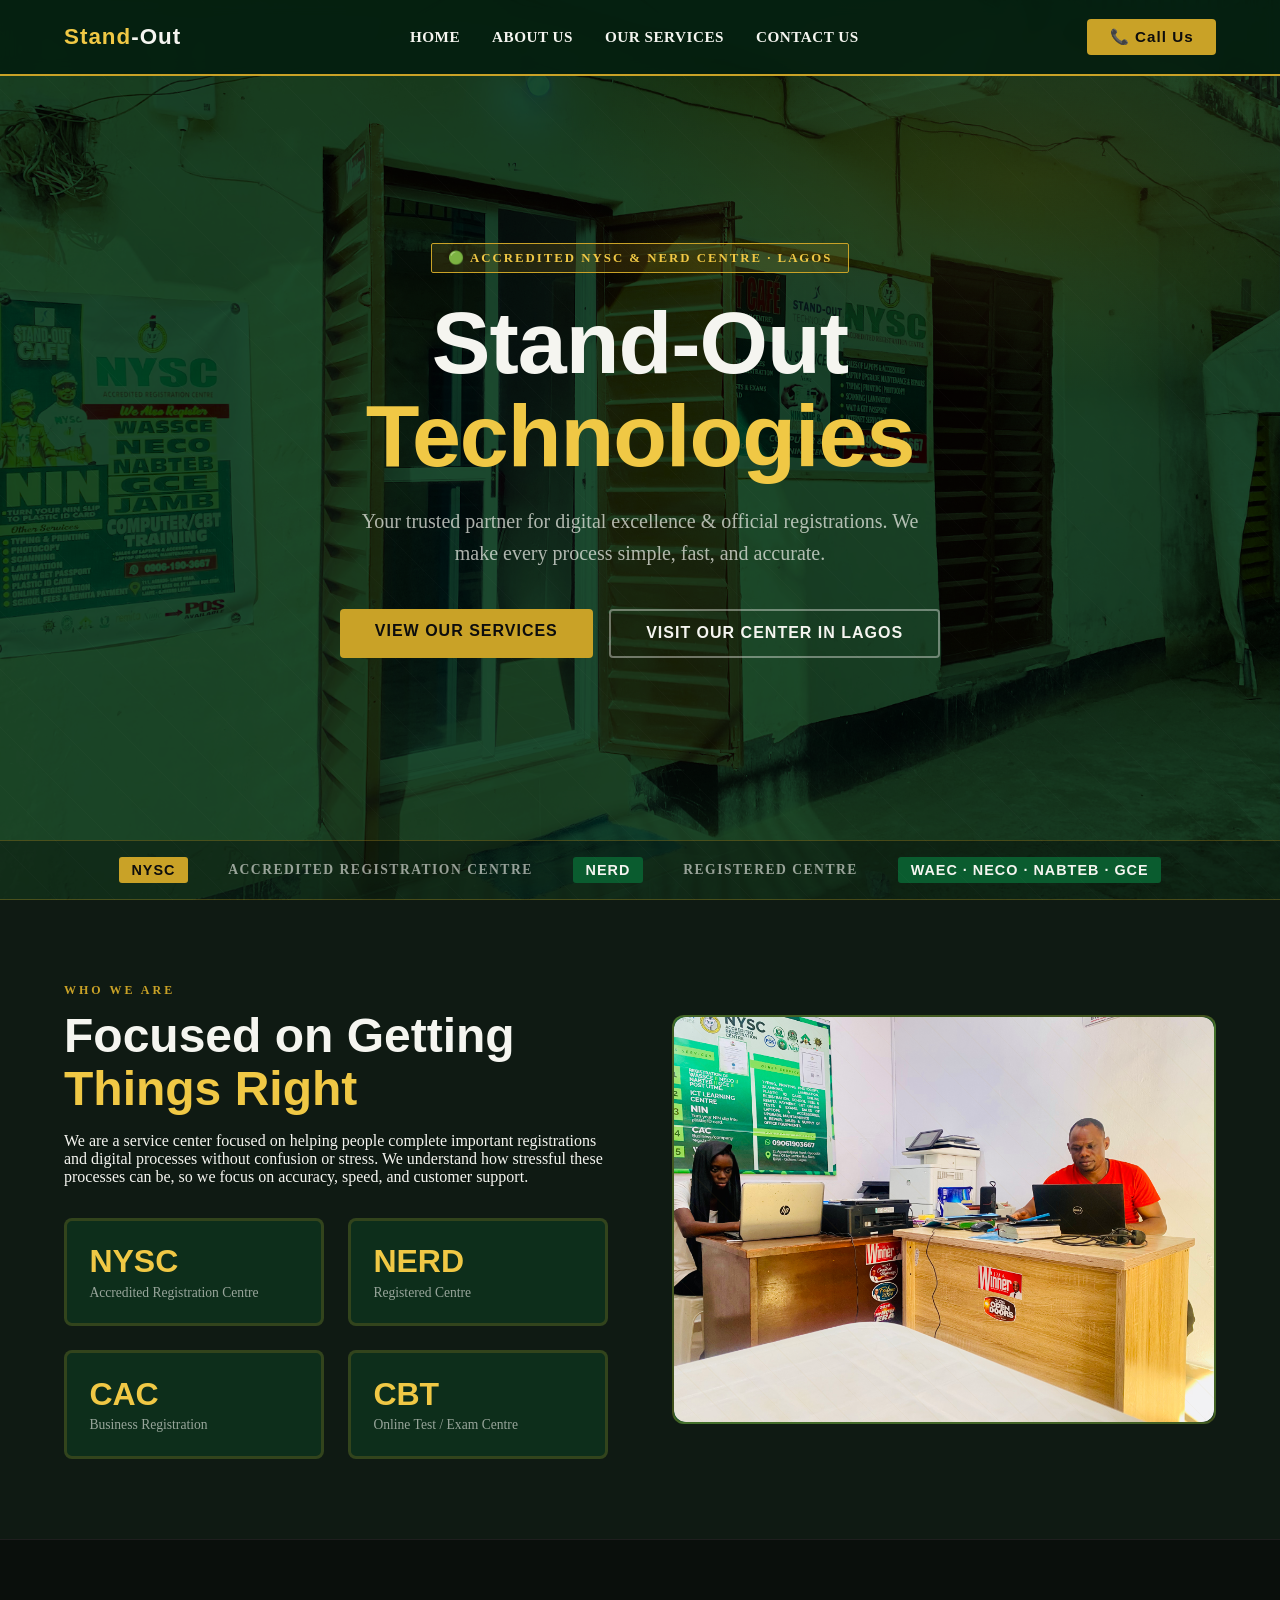
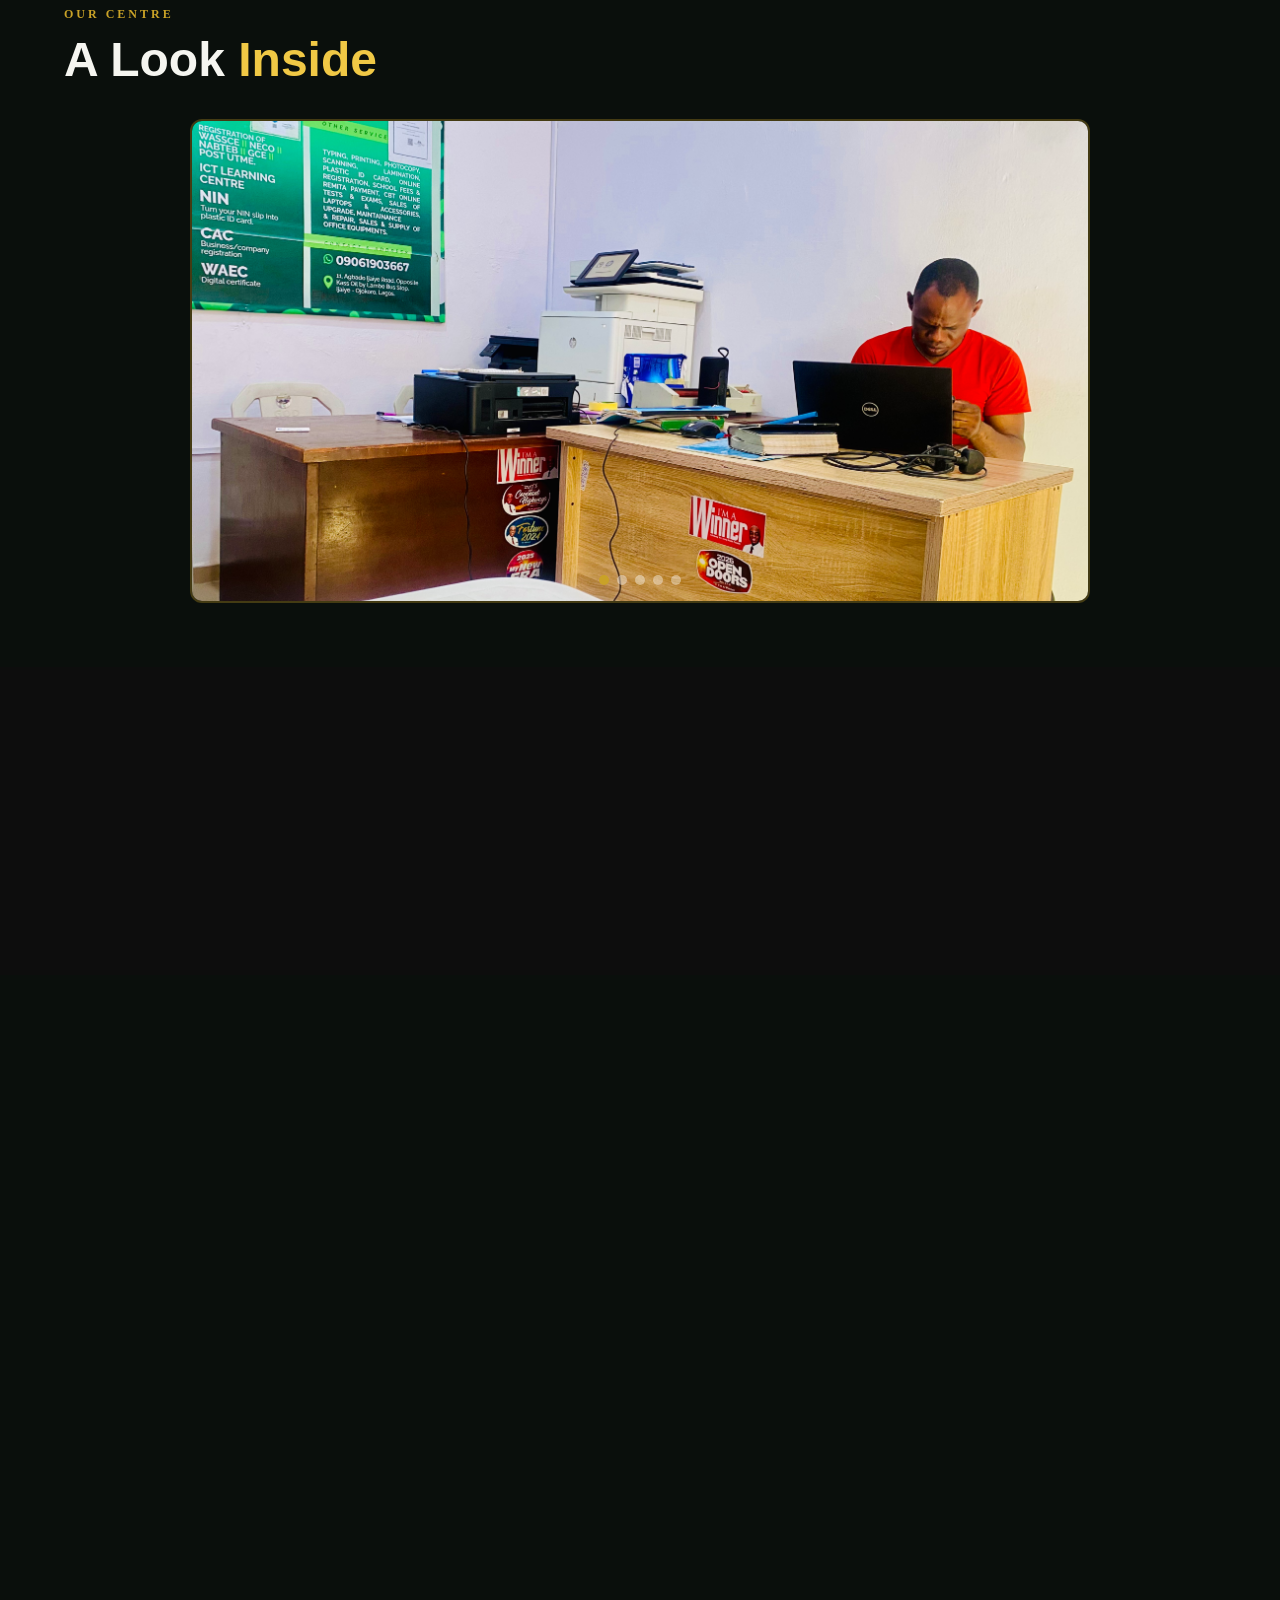
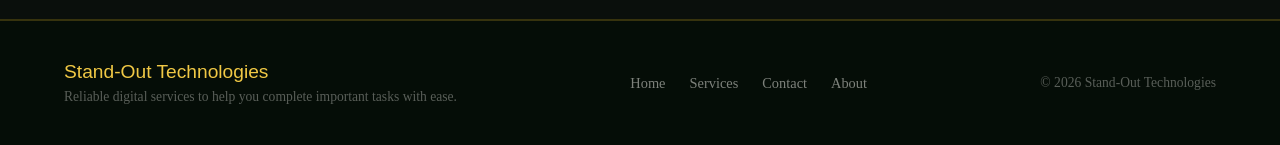
==== index.html @ 381d67ac "Add files via upload" ====
<!DOCTYPE html>
<html>
    <head>
        <meta charset="UTF-8">
        <meta name="description" content="Official Webpage for Stand-out-technologies">
        <title>Stand-out-technologies</title>
        <link rel="stylesheet" href="style.css">
    </head>
    <body>
        <header id="home">
            <nav> 
                <a class="nav-logo" href="#home">Stand<span>-Out</span></a>
                
                <botton id="menu-toggle">☰</botton>

                <ul id="nav-link">
                    <li><a href="#home">Home</a></li>
                    <li><a href="#about-us">About Us</a></li>
                    <li><a href="service.html">Our Services</a></li>
                    <li><a href="#contact">Contact Us</a></li>
                </ul>

                <a class="btn-call" href="tel:+2349061903667">📞 Call Us</a>
            </nav>

            <div class="hero-body">
                <div class="badge">🟢 Accredited NYSC &amp; NERD Centre · Lagos</div>
                <h1>Stand-Out<br><span class="accent">Technologies</span></h1>
                <p class="hero-sub">Your trusted partner for digital excellence &amp; official registrations. We make every process simple, fast, and accurate.</p>
                <div class="hero-ctas">
                    <a class="btn-primary" href="service.html">View Our Services</a>
                    <a class="btn-outline" href="#contact">Visit Our Center in Lagos</a>
                </div>
            </div>

            <div class="accred-strip">
                <span class="tag gold">NYSC</span>
                <span>Accredited Registration Centre</span>
                <span class="tag">NERD</span>
                <span>Registered Centre</span>
                <span class="tag">WAEC · NECO · NABTEB · GCE</span>
            </div>
        </header>

        <main>
            <section id="about-us" class="reveal">
                <div class="about-text">
                    <span class="section-label">Who We Are</span>
                    <h2 class="section-title">Focused on Getting <span class="accent">Things Right</span></h2>
                    <p>We are a service center focused on helping people complete important registrations and digital processes without confusion or stress. We understand how stressful these processes can be, so we focus on accuracy, speed, and customer support.</p>
                    <div class="about-stats">
                        <div class="stat-card">
                            <div class="num">NYSC</div>
                            <p>Accredited Registration Centre</p>
                        </div>
                        <div class="stat-card">
                            <div class="num">NERD</div>
                            <p>Registered Centre</p>
                        </div>
                        <div class="stat-card">
                            <div class="num">CAC</div>
                            <p>Business Registration</p>
                        </div>
                        <div class="stat-card">
                            <div class="num">CBT</div>
                            <p>Online Test / Exam Centre</p>
                        </div>
                    </div>
                </div>

                <div class="about-visual" style="padding:0; overflow:hidden;">
                    <img src="image/office.jpg" alt="Stand-Out Technologies Office" style="width:100%; height:100%; min-height:350px; object-fit:cover; border-radius:12px; display:block;">
                </div>
            </section>
            <hr class="divider">

            <section style="padding: 4rem 5%; background: #0a0f0c;">
                <span class="section-label">Our Centre</span>
                <h2 class="section-title" style="margin-bottom:2rem;">
                    A Look <span class="accent">Inside</span>
                </h2>

                <div id="myslideshow" class="slideshow-container">
                    <img class="slide active" src="image/IMG_8178.jpg" alt="Office view">
                    <img class="slide" src="image/IMG_8185.jpg" alt="Workspace">
                    <img class="slide" src="image/interior.jpg" alt="Centre interior">
                    <img class="slide" src="image/nysc.jpg" alt="NYSC registration">
                    <img class="slide" src="image/workspace.jpg" alt="Work area">

                    <!-- Dot indicators -->
                    <div id="mydots" class="slide-dots">
                        <span class="dot active"></span>
                        <span class="dot"></span>
                        <span class="dot"></span>
                        <span class="dot"></span>
                        <span class="dot"></span>
                    </div>
                </div>
            </section>


            <section id="service" class="reveal">
                <h3 class="section-title">What<span class="accent"> We Offer</h3>
                <p>From NIN services to online registrations and ICT support, we help individuals and businesses handle important digital processes with ease.</p>

                <a class="btn-primary" href="service.html">View All Services</a>
            </section>

            <section id="contact">
                <div class="reveal">
                    <span class="section-label">Why Stand Out</span>
                    <h2 class="section-title">Why <span class="accent">Choose Us</span></h2>
                    <ul class="why-list">
                        <li>We focus on getting things right the first time. Our team pays attention to details and ensures that your information is handled correctly.</li>
                        <li>We value your time, so we work efficiently without unnecessary delays.</li> 
                        <li>Whether you are registering for an exam, processing an ID, or starting a business, We cover everything under one roof.</li>
                        <li>Accredited by NYSC and registered as a NERD centre — you can trust us.</li>
                        <li>Friendly, experienced staff ready to guide you every step of the way.</li>
                    </ul>
                </div>
                <div class="reveal">
                    <div class="contact-box">
                        <h3>Contect Us</h3>
                        <p style="color:rgba(245,245,240,0.6);margin-bottom:1.5rem;font-size:0.95rem;">Have questions or need assistance? Reach out to us and we will guide you through the process.</p>
                        <div class="contact-item">
                            <span class="icon">📞</span>
                            <div>
                                <strong>Phone / WhatsApp</strong>
                                <a href="tel:+2349061903667">0906-190-3667</a>
                            </div>
                        </div>

                        <div class="contact-item">
                            <span class="icon">✉️</span>
                            <div>
                                <strong>Email</strong>
                                <a href="mailto:standoutng@gmail.com">standoutng@gmail.com</a>
                            </div>
                        </div>

                        <div class="contact-item">
                            <span class="icon">📍</span>
                            <div>
                                <strong>Address</strong>
                                <p>No. 111, Agbado-Ijaiye Road, Opposite Kass Oil Lambe, Bus Stop Ijaiye Ojokoro, Lagos, Nigeria</p>
                            </div>
                        </div>
                        <a class="btn-primary" href="tel:+2349061903667" style="display:inline-block;margin-top:1rem;">Call Us Now</a>
                    </div>
                </div>
            </section>
        </main>

        <footer>
            <div>
                <div style="font-family:'Oswald',sans-serif;font-size:1.2rem;color:var(--gold-light);margin-bottom:0.4rem;">Stand-Out Technologies</div>
                <div class="footer-copy">Reliable digital services to help you complete important tasks with ease.</div>
            </div>
            <ol class="footer-links">
                <li><a href="#home">Home</a></li>
                <li><a href="service.html">Services</a></li>
                <li><a href="#contact">Contact</a></li>
                <li><a href="#about-us">About</a></li>
            </ol>
            <p class="footer-copy">© 2026 Stand-Out Technologies</p>
        </footer>

        <script>
            // Scroll reveal
            const reveals = document.querySelectorAll('.reveal');
            const observer = new IntersectionObserver((entries) => {
                entries.forEach(e => { if (e.isIntersecting) { e.target.classList.add('visible'); } });
            }, { threshold: 0.12 });
            reveals.forEach(r => observer.observe(r));

            //Menu
            const togglebtn = document.getElementById("menu-toggle");
            if (togglebtn) {
            const navlink = document.getElementById("nav-link");
            togglebtn.addEventListener("click", () => { navlink.classList.toggle("active"); });
            }

            // Slideshow
            const box = document.getElementById('myslideshow');
            const slides = box.querySelectorAll('.slide');
            const dots = document.getElementById('mydots').querySelectorAll('.dot');
            let current = 0;

            function goToSlide(n) {
                slides[current].classList.remove('active');
                dots[current].classList.remove('active');
                current = (n + slides.length) % slides.length;
                slides[current].classList.add('active');
                dots[current].classList.add('active');
            }

            setInterval(() => goToSlide(current + 1), 3000);

            dots.forEach((dot, i) => {
                dot.addEventListener('click', () => goToSlide(i));
            });

        </script>
    </body>
</html>
---- style.css ----
*, *::before, *::after { box-sizing: border-box; margin: 0; padding: 0; } 
            :root {
                --green: #0a5c2f;
                --green-mid: #0d7a3e;
                --green-light: #13a355;
                --gold: #c9a227;
                --gold-light: #f0c845;
                --white: #f5f5f0;
                --dark: #0d0d0d;
                --gray: #444;
            }
            html { scroll-behavior: smooth; }
            body {
                font-family: source sans 3, sans-serif;
                background: var(--dark);
                color: var(--white);
                overflow-x: hidden;
            }
            header#home {
                background-image: url("image/outside.jpg");
                background-color:#051f10eb;
                background-repeat: no-repeat;
                background-size: cover;
                background-blend-mode: overlay;
                background-position: center;
                min-height: 100vh;
                display: flex;
                flex-direction: column;
                position: relative;
                overflow: hidden;
            }
            #service-home {
                background-image: url("image/outside.jpg");
                background-color:rgba(5, 31, 16, 0.92);
                background-repeat: no-repeat;
                background-size: cover;
                background-blend-mode: overlay;
                background-position: center;
                min-height: 70vh;
                display: flex;
                flex-direction: column;
                position: relative;
                overflow: hidden;
            }
            header#home::before {
                content: '';
                position: absolute;
                inset: 0;
                background:
                radial-gradient(ellipse 60% 40% at 80% 20%, rgba(201,162,39,0.12) 0%, transparent 60%),
                repeating-linear-gradient(45deg, transparent, transparent 40px, rgba(255,255,255,0.015) 40px, rgba(255,255,255,0.015) 41px);
                pointer-events: none;
            }
            #service-home::before {
                content: '';
                position: absolute;
                inset: 0;
                background:
                radial-gradient(ellipse 60% 40% at 80% 20%, rgba(201,162,39,0.12) 0%, transparent 60%),
                repeating-linear-gradient(45deg, transparent, transparent 40px, rgba(255,255,255,0.015) 40px, rgba(255,255,255,0.015) 41px);
                pointer-events: none;
            }
            /*--nav--*/
            nav {
                display: flex;
                align-items: center;
                justify-content: space-between;
                padding: 1.2rem 5%;
                position: sticky;
                top: 0;
                z-index: 100;
                background: rgba(5, 31, 16, 0.92);
                backdrop-filter: blur(8px);
                border-bottom: 2px solid var(--gold);
            }
            .nav-logo {
                font-family: 'Oswald', sans-serif;
                font-size: 1.4rem;
                font-weight: 700;
                color: var(--gold-light);
                letter-spacing: 1px;
                text-decoration: none;
            }
            .nav-logo span { color: var(--white); }
            
            nav ul {
                list-style: none;
                display: flex;
                gap: 2rem;
            }
            nav ul a {
                color: var(--white);
                text-decoration: none;
                font-weight: 600;
                font-size: 0.95rem;
                letter-spacing: 0.5px;
                text-transform: uppercase;
                transition: color 0.2s;
            }
            nav ul a:hover {color: var(--gold-light);}

            #menu-toggle {
                display: none;
                background: #051f10;
                border: none;
                cursor: pointer;
                font-size: 24px;
                color: var(--gold);
            }

            @media (max-width: 768px) {
                #menu-toggle {
                    display: block;
                }
                nav ul {
                    display: none;
                    position: absolute;
                    top: 70px;
                    left: 0;
                    right: 0;
                    background: rgba(5, 31, 16, 0.98);
                    flex-direction: column;
                    padding: 1.5rem;
                    gap: 1.2rem;
                    border-bottom: 2px solid var(--gold);
                    text-transform: uppercase;
                }
                nav ul.active {
                    display: flex;
                }
                .btn-call {
                    display: none;
                }
            }
            .btn-call {
                background: var(--gold);
                color: var(--dark);
                padding: 0.55rem 1.4rem;
                border-radius: 4px;
                font-family: 'Oswald', sans-serif;
                font-size: 0.95rem;
                font-weight: 600;
                letter-spacing: 1px;
                text-decoration: none;
                transition: background 0.2s, transform 0.15s;
                white-space: nowrap;
            }
            .btn-call:hover { background: var(--gold-light); transform: translateY(-1px); }

            /*--hero content--*/
            .hero-body {
                flex: 1;
                display: flex;
                flex-direction: column;
                align-items: center;
                justify-content: center;
                text-align: center;
                padding: 5rem 5% 6rem;
                position: relative;
            }
            .badge {
                display: inline-flex;
                align-items: center;
                gap: 0.5rem;
                background: rgba(201,162,39,0.15);
                border: 1px solid var(--gold);
                color: var(--gold-light);
                font-size: 0.8rem;
                font-weight: 600;
                letter-spacing: 2px;
                text-transform: uppercase;
                padding: 0.4rem 1rem;
                border-radius: 2px;
                margin-bottom: 1.5rem;
            }
            .hero-body h1 {
                font-family: 'Oswald', sans-serif;
                font-size: clamp(2.8rem, 7vw, 5.5rem);
                font-weight: 700;
                line-height: 1.05;
                letter-spacing: -1px;
                color: var(--white);
                margin-bottom: 0.4rem;
            }
            .hero-body h1 .accent {color: var(--gold-light);}
            .hero-sub {
                font-size: clamp(1rem, 2.5vw, 1.25rem);
                color: rgba(245,245,240,0.7);
                max-width: 560px;
                line-height: 1.6;
                margin: 1rem auto 2.5rem;
            }
            .hero-ctas {
                display: flex;
                gap: 1rem;
                flex-wrap: wrap;
                justify-content: center;
            }
            .btn-primary {
                background: var(--gold);
                color: var(--dark);
                padding: 0.85rem 2.2rem;
                border-radius: 4px;
                font-family: 'Oswald', sans-serif;
                font-size: 1rem;
                font-weight: 600;
                letter-spacing: 1px;
                text-decoration: none;
                text-transform: uppercase;
                transition: background 0.2s, transform 0.15s;
            }
            .btn-primary:hover { background: var(--gold-light); transform: translateY(-2px); }
            .btn-outline {
                border: 2px solid rgba(245,245,240,0.4);
                color: var(--white);
                padding: 0.85rem 2.2rem;
                border-radius: 4px;
                font-family: 'Oswald', sans-serif;
                font-size: 1rem;
                font-weight: 600;
                letter-spacing: 1px;
                text-decoration: none;
                text-transform: uppercase;
                transition: border-color 0.2s, color 0.2s, transform 0.15s;
            }
            .btn-outline:hover { border-color: var(--gold-light); color: var(--gold-light); transform: translateY(-2px); }

            /* ── ACCREDITATION STRIP ── */
            .accred-strip {
                background: rgba(0,0,0,0.35);
                border-top: 1px solid rgba(201,162,39,0.3);
                border-bottom: 1px solid rgba(201,162,39,0.3);
                padding: 1rem 5%;
                display: flex;
                align-items: center;
                justify-content: center;
                gap: 2.5rem;
                flex-wrap: wrap;
                font-size: 0.85rem;
                font-weight: 600;
                letter-spacing: 1.5px;
                text-transform: uppercase;
                color: rgba(245,245,240,0.6);
            }
            .accred-strip .tag {
                background: var(--green);
                color: var(--white);
                padding: 0.3rem 0.8rem;
                border-radius: 3px;
                font-family: 'Oswald', sans-serif;
                font-size: 0.9rem;
                letter-spacing: 1px;
            }
            .accred-strip .tag.gold { background: var(--gold); color: var(--dark); }
            
            /* --sections --*/
            section {
                padding: 5rem 5%;
            }
            .section-label {
                display: inline-block;
                font-size: 0.75rem;
                font-weight: 700;
                letter-spacing: 3px;
                text-transform: uppercase;
                color: var(--gold);
                margin-bottom: 0.75rem;
            }
            .section-title {
                font-family: 'Oswald', sans-serif;
                font-size: clamp(2rem, 4vw, 3rem);
                font-weight: 700;
                line-height: 1.1;
                color: var(--white);
                margin-bottom: 1rem;
            }
            .section-title .accent { color: var(--gold-light); }
            .section-desc {
                color: rgba(245,245,240,0.65);
                line-height: 1.7;
                max-width: 580px;
                font-size: 1.05rem;
            }
            /*-- about --*/
            #about-us {
                background: #0f1a13;
                display: grid;
                grid-template-columns: 1fr 1fr;
                gap: 4rem;
                align-items: center;             
            }
            .about-stats {
                display: grid;
                grid-template-columns: 1fr 1fr;
                gap: 1.5rem;
                margin-top: 2rem;
            }
            .stat-card {
                background: rgba(10,92,47,0.3);
                border: 3px solid rgba(201,162,39,0.2);
                border-radius: 8px;
                padding: 1.4rem;
            }
            .stat-card .num {
                font-family: 'Oswald', sans-serif;
                font-size: 2rem;
                font-weight: 700;
                color: var(--gold-light);
            }
            .stat-card p {
                font-size: 0.85rem;
                color: rgba(245,245,240,0.6);
                margin-top: 0.3rem;
            }
            .about-visual {
                background: linear-gradient(135deg, var(--green) 0%, #062d18 100%);
                border-radius: 12px;
                border: 2px solid rgba(201,162,39,0.3);
                padding: 3rem;
                text-align: center;
                position: relative;
                overflow: hidden;
            }
            .about-visual::before {
                content: '';
                position: absolute;
                inset: 0;
                background: repeating-linear-gradient(45deg, transparent, transparent 20px, rgba(201,162,39,0.04) 20px, rgba(201,162,39,0.04) 21px);
            }
            .about-visual .big-text {
                font-family: 'Oswald', sans-serif;
                font-size: 5rem;
                font-weight: 700;
                color: rgba(201,162,39,0.15);
                line-height: 1;
                position: absolute;
                top: 1rem;
                right: 1rem;
            }
            .about-visual h3 {
                font-family: 'Oswald', sans-serif;
                font-size: 1.6rem;
                color: var(--gold-light);
                margin-bottom: 1rem;
                position: relative;
            }
            .about-visual p {
                color: rgba(245,245,240,0.75);
                line-height: 1.7;
                position: relative;
            }
            .slideshow-container {
                position: relative;
                max-width: 900px;
                margin: 0 auto;
                border-radius: 12px;
                overflow: hidden;
                border: 2px solid rgba(201,162,39,0.3);
            }

            .slide {
                display: none;
                width: 100%;
                height: 480px;
                object-fit: cover;
            }

            .slide.active {
                display: block;
            }

            .slide-dots {
                position: absolute;
                bottom: 16px;
                left: 50%;
                transform: translateX(-50%);
                display: flex;
                gap: 8px;
            }

            .slide-dots .dot {
                width: 10px;
                height: 10px;
                background: rgba(255,255,255,0.4);
                border-radius: 50%;
                cursor: pointer;
                transition: background 0.3s;
            }

            .slide-dots .dot.active {
                background: var(--gold);
            }

            /* ── SERVICES ── */
            #services {
                background: var(--dark);
            }
            #service p {
                margin-top: 20px;
                margin-bottom: 20px;
                padding: 10px;
            }
            .services-intro {
                max-width: 700px;
                margin-bottom: 3.5rem;
            }
            .services-grid {
                display: grid;
                grid-template-columns: repeat(auto-fill, minmax(280px, 1fr));
                gap: 1.5rem;
            }
            .services-card {
                background: #111;
                border: 1px solid rgba(10,92,47,0.5);
                border-radius: 10px;
                padding: 2rem;
                transition: border-color 0.25s, transform 0.2s, box-shadow 0.25s;
                position: relative;
                overflow: hidden;
            }
            .service-card::before {
                content: '';
                position: absolute;
                top: 0; left: 0; right: 0;
                height: 3px;
                background: linear-gradient(90deg, var(--green-light), var(--gold));
                opacity: 0;
                transition: opacity 0.25s;
            }
            .service-card:hover {
                border-color: var(--gold);
                transform: translateY(-4px);
                box-shadow: 0 12px 40px rgba(0,0,0,0.5);
            }
            .service-card:hover::before { opacity: 1; }
            .service-icon {
                width: 48px;
                height: 48px;
                background: rgba(10,92,47,0.4);
                border-radius: 8px;
                display: flex;
                align-items: center;
                justify-content: center;
                font-size: 1.4rem;
                margin-bottom: 1.2rem;
                border: 1px solid rgba(10,92,47,0.6);
            }
            .service-card h3 {
                font-family: 'Oswald', sans-serif;
                font-size: 1.2rem;
                color: var(--white);
                margin-bottom: 0.6rem;
                font-weight: 600;
            }
            .service-card p {
                font-size: 0.92rem;
                color: rgba(245,245,240,0.6);
                line-height: 1.65;
            }
            .service-card ol {
                margin-top: 0.6rem;
                padding-left: 1.2rem;
                color: rgba(245,245,240,0.6);
                font-size: 0.9rem;
                line-height: 2;
            }
            /* OTHER SERVICES */
            .other-services-grid {
                display: grid;
                grid-template-columns: repeat(auto-fill, minmax(200px, 1fr));
                gap: 1rem;
                margin-top: 2rem;
            }
            .other-item {
                display: flex;
                align-items: center;
                gap: 0.7rem;
                background: #111;
                border: 1px solid rgba(10,92,47,0.4);
                border-radius: 8px;
                padding: 0.9rem 1.1rem;
                font-size: 0.92rem;
                color: rgba(245,245,240,0.75);
            }
            .other-item .dot {
                width: 8px;
                height: 8px;
                background: var(--green-light);
                border-radius: 50%;
                flex-shrink: 0;
            }
            /* ── WHY CHOOSE US / CONTACT ── */
            #contact {
                background: #0a0f0c;
                display: grid;
                grid-template-columns: 1fr 1fr;
                gap: 4rem;
                align-items: start;
            }
            #service-contact {
                background: #0a0f0c;
                grid-template-columns: 1fr 1fr;
                gap: 4rem;
                align-items: start;
                line-height: 1.6;
            }
            .service-why {
                margin-bottom: 20px;
                padding: 10px;
            }
            .why-list {
                list-style: none;
                margin-top: 1.5rem;
                display: flex;
                flex-direction: column;
                gap: 1rem;
            }
            .why-list li {
                display: flex;
                gap: 0.8rem;
                align-items: flex-start;
                color: rgba(245,245,240,0.75);
                line-height: 1.6;
            }
            .why-list li::before {
                content: '✓';
                color: var(--green-light);
                font-weight: 700;
                flex-shrink: 0;
                margin-top: 0.1rem;
            }
            .contact-box {
                background: linear-gradient(135deg, #0d1a10 0%, #0a2918 100%);
                border: 1px solid rgba(201,162,39,0.3);
                border-radius: 12px;
                padding: 2.5rem;
            }
            .contact-box h3 {
                font-family: 'Oswald', sans-serif;
                font-size: 1.5rem;
                color: var(--gold-light);
                margin-bottom: 1.5rem;
            }
            .contact-item {
                display: flex;
                align-items: flex-start;
                gap: 1rem;
                margin-bottom: 1.4rem;
                color: rgba(245,245,240,0.8);
                font-size: 0.98rem;
                line-height: 1.5;
            }
            .contact-item .icon {
                font-size: 1.2rem;
                flex-shrink: 0;
                margin-top: 0.1rem;
            }
            .contact-item a {
                color: var(--gold-light);
                text-decoration: none;
            }
            .contact-item a:hover { text-decoration: underline; }
            .contact-item strong {
                display: block;
                color: var(--white);
                font-size: 0.8rem;
                letter-spacing: 1px;
                text-transform: uppercase;
                margin-bottom: 0.2rem;
                color: rgba(245,245,240,0.5);
            }
            /* ── FOOTER ── */
            footer {
                background: #050d07;
                border-top: 2px solid rgba(201,162,39,0.25);
                padding: 2.5rem 5%;
                display: flex;
                align-items: center;
                justify-content: space-between;
                flex-wrap: wrap;
                gap: 1.5rem;
            }
            .footer-links {
                list-style: none;
                display: flex;
                gap: 1.5rem;
                flex-wrap: wrap;
            }
            .footer-links a {
                color: rgba(245,245,240,0.5);
                text-decoration: none;
                font-size: 0.9rem;
                transition: color 0.2s;
            }
            .footer-links a:hover { color: var(--gold-light); }
            .footer-copy {
                font-size: 0.85rem;
                color: rgba(245,245,240,0.35);
            }
            /* ── DIVIDER ── */
            .divider {
                border: none;
                border-top: 1px solid rgba(255,255,255,0.07);
                margin: 0;
            }
            /* ── RESPONSIVE ── */
            @media (max-width: 768px) {
                nav ul { display: none; }
                .menu-toggle { display: block; }
                #about-us, #contact { grid-template-columns: 1fr; gap: 2.5rem; }
                .about-stats { grid-template-columns: 1fr 1fr; }
            }
            /* ── SCROLL ANIMATION ── */
            .reveal {
                opacity: 0;
                transform: translateY(24px);
                transition: opacity 0.55s ease, transform 0.55s ease;
            }
            .reveal.visible { opacity: 1; transform: none; }
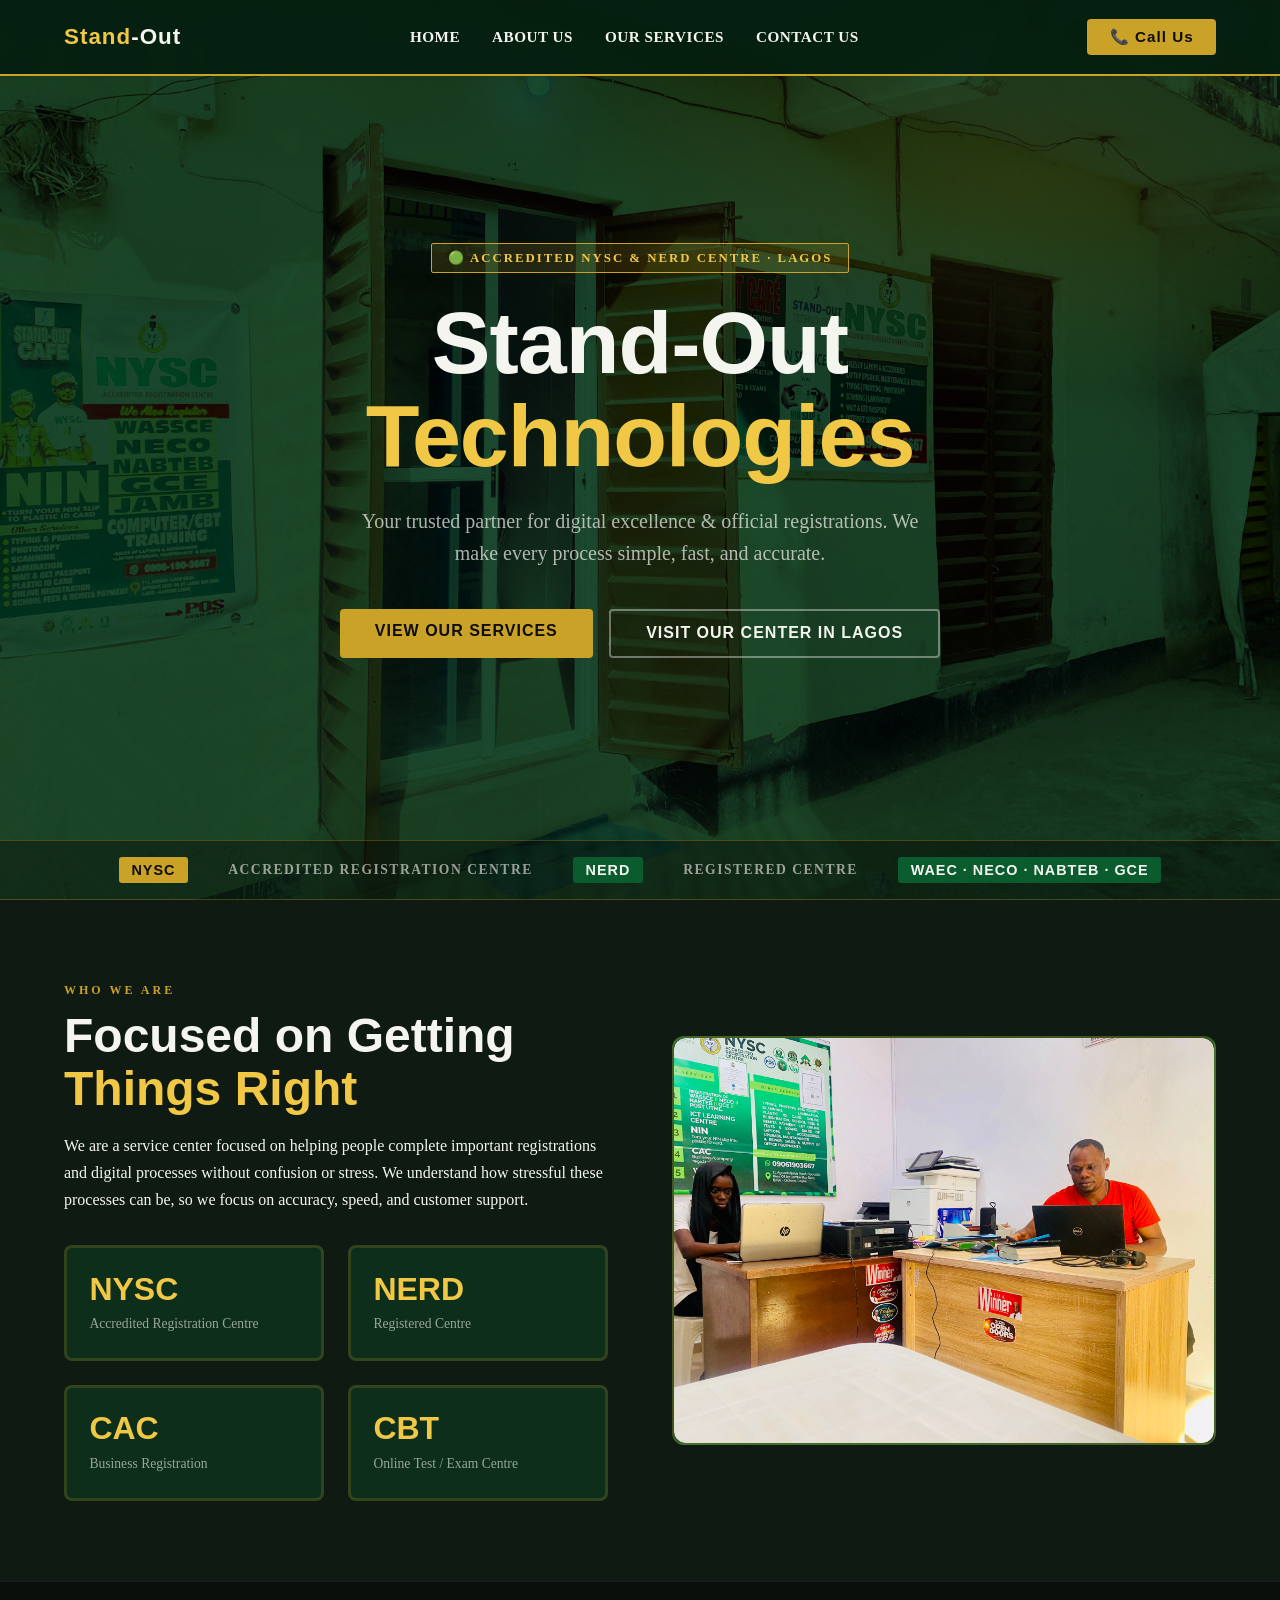
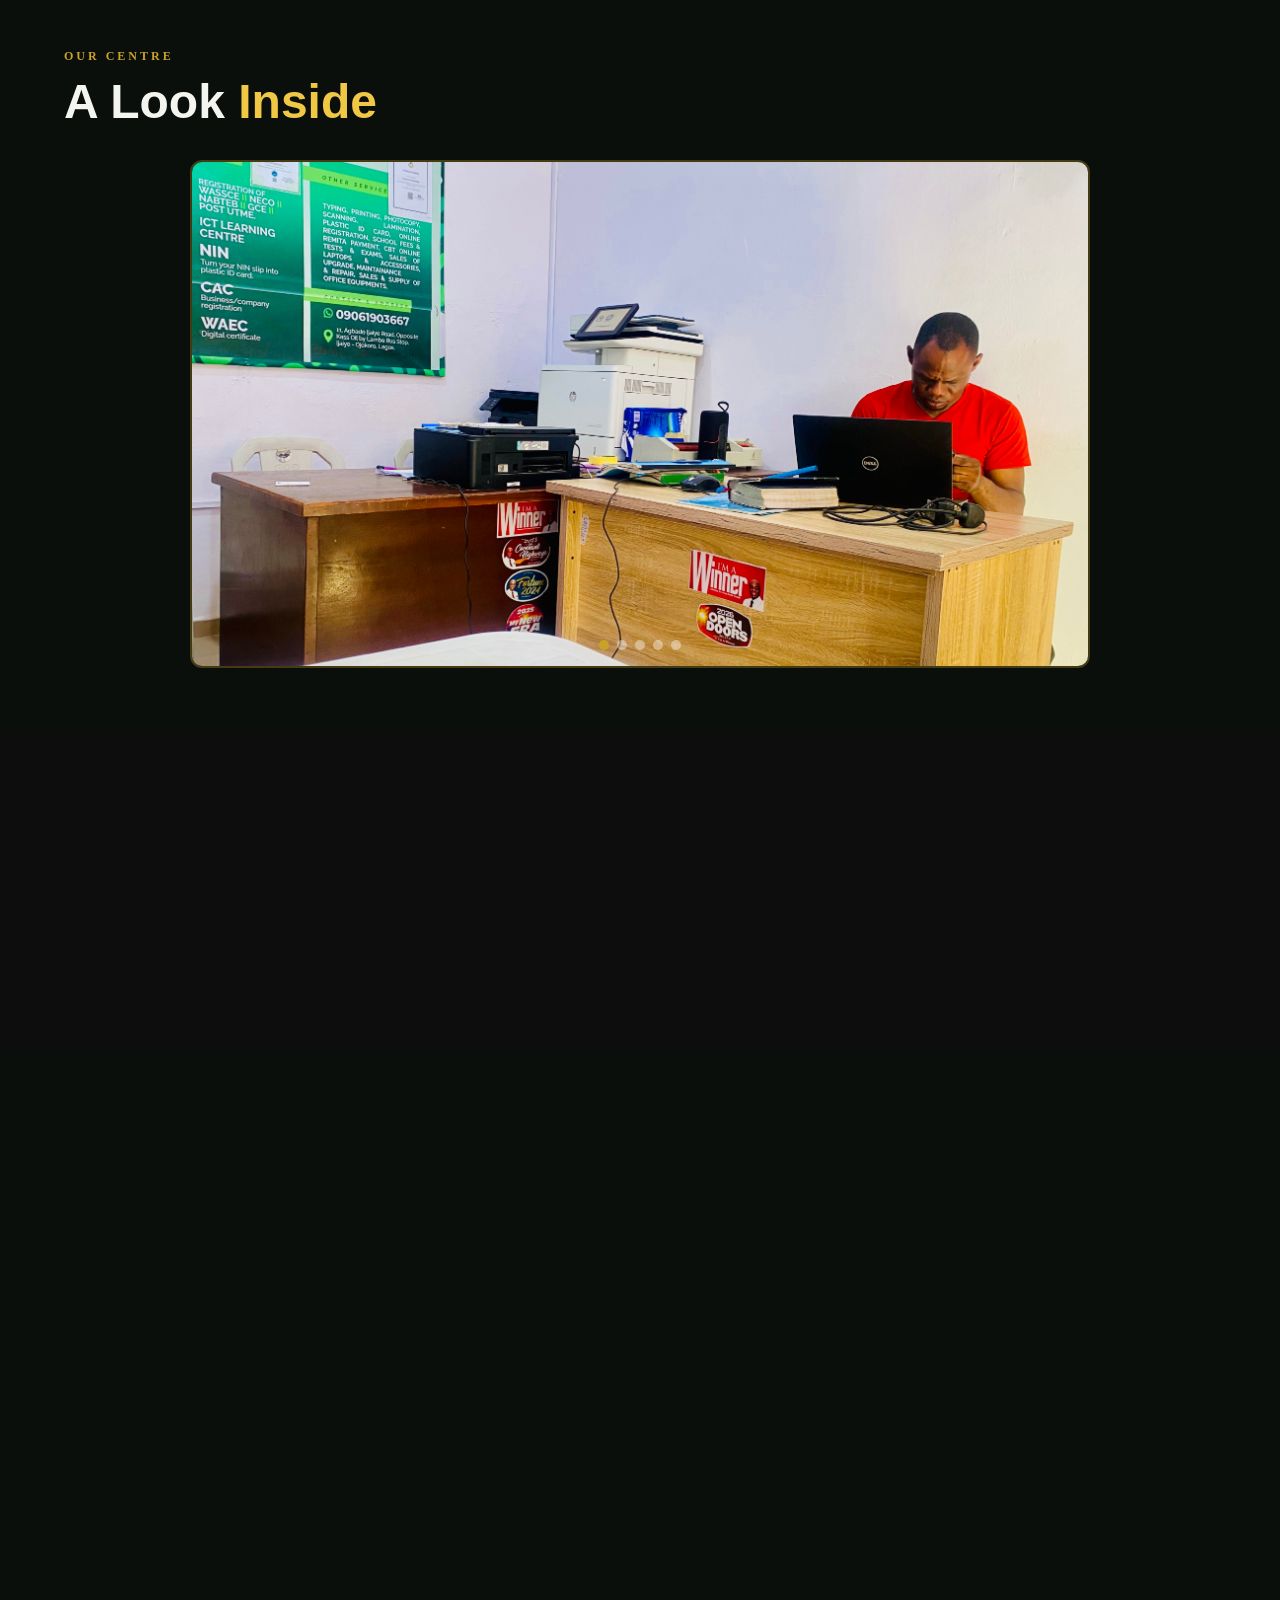
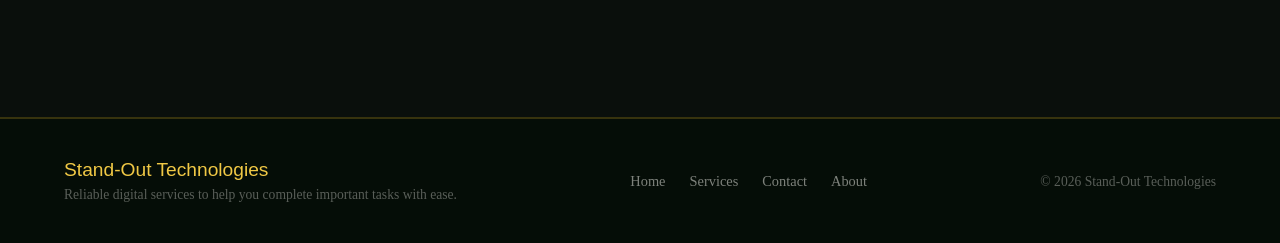
==== commit 1a15cb32: "Add files via upload" ====
--- a/index.html
+++ b/index.html
@@ -3,6 +3,7 @@
     <head>
         <meta charset="UTF-8">
         <meta name="description" content="Official Webpage for Stand-out-technologies">
+        <meta name="viewport" content="width=device-width, initial-scale=1.0">
         <title>Stand-out-technologies</title>
         <link rel="stylesheet" href="style.css">
     </head>
@@ -11,9 +12,13 @@
             <nav> 
                 <a class="nav-logo" href="#home">Stand<span>-Out</span></a>
                 
-                <botton id="menu-toggle">☰</botton>
-
-                <ul id="nav-link">
+                <button class="menu-toggle" id="menu-toggle" aria-label="Toggle menu">
+                    <span style="background:var(--gold)"></span>
+                    <span style="background:var(--gold)"></span>
+                    <span style="background:var(--gold)"></span>
+                </button>
+
+                <ul class="nav-links" id="nav-link">
                     <li><a href="#home">Home</a></li>
                     <li><a href="#about-us">About Us</a></li>
                     <li><a href="service.html">Our Services</a></li>
@@ -69,7 +74,7 @@
                 </div>
 
                 <div class="about-visual" style="padding:0; overflow:hidden;">
-                    <img src="image/office.jpg" alt="Stand-Out Technologies Office" style="width:100%; height:100%; min-height:350px; object-fit:cover; border-radius:12px; display:block;">
+                    <img src="image/office.jpg" alt="Stand-Out Technologies Office" style="width:100%; height:100%; object-fit:cover; border-radius:12px; display:block;">
                 </div>
             </section>
             <hr class="divider">
--- a/style.css
+++ b/style.css
@@ -1,20 +1,25 @@
 *, *::before, *::after { box-sizing: border-box; margin: 0; padding: 0; } 
-            :root {
-                --green: #0a5c2f;
-                --green-mid: #0d7a3e;
-                --green-light: #13a355;
-                --gold: #c9a227;
-                --gold-light: #f0c845;
-                --white: #f5f5f0;
-                --dark: #0d0d0d;
-                --gray: #444;
-            }
-            html { scroll-behavior: smooth; }
-            body {
-                font-family: source sans 3, sans-serif;
-                background: var(--dark);
-                color: var(--white);
-                overflow-x: hidden;
+:root {
+    --green: #0a5c2f;
+    --green-mid: #0d7a3e;
+    --green-light: #13a355;
+    --gold: #c9a227;
+    --gold-light: #f0c845;
+    --white: #f5f5f0;
+    --dark: #0d0d0d;
+    --gray: #444;
+}
+html { scroll-behavior: smooth; }
+body {
+    font-family: source sans 3, sans-serif;
+    background: var(--dark);
+    color: var(--white);
+    overflow-x: hidden;
+    font-size: 16px;
+}
+            p {
+                font-size: 1rem;
+                line-height: 1.7;
             }
             header#home {
                 background-image: url("image/outside.jpg");
@@ -123,7 +128,7 @@
                     padding: 1.5rem;
                     gap: 1.2rem;
                     border-bottom: 2px solid var(--gold);
-                    text-transform: uppercase;
+                    text-transform: uppercase   ;
                 }
                 nav ul.active {
                     display: flex;
@@ -224,6 +229,13 @@
                 transition: border-color 0.2s, color 0.2s, transform 0.15s;
             }
             .btn-outline:hover { border-color: var(--gold-light); color: var(--gold-light); transform: translateY(-2px); }
+            @media (max-width:650px) {
+                .btn-primary,
+                .btn-outline {
+                    width: 100%;
+                    text-align: center;
+                }
+            }
 
             /* ── ACCREDITATION STRIP ── */
             .accred-strip {
@@ -289,6 +301,11 @@
                 gap: 4rem;
                 align-items: center;             
             }
+            @media (max-width:650px) {
+                #about-us {
+                    grid-template-columns: 1fr;
+                }
+            }
             .about-stats {
                 display: grid;
                 grid-template-columns: 1fr 1fr;
@@ -361,7 +378,8 @@
             .slide {
                 display: none;
                 width: 100%;
-                height: 480px;
+                aspect-ratio: 16/9;
+                height: auto;
                 object-fit: cover;
             }
 
@@ -496,6 +514,11 @@
                 grid-template-columns: 1fr 1fr;
                 gap: 4rem;
                 align-items: start;
+            }
+            @media (max-width:650px) {
+                #contact {
+                    grid-template-columns: 1fr;
+                }
             }
             #service-contact {
                 background: #0a0f0c;
@@ -604,11 +627,14 @@
                 margin: 0;
             }
             /* ── RESPONSIVE ── */
-            @media (max-width: 768px) {
+            @media (max-width: 650px) {
                 nav ul { display: none; }
                 .menu-toggle { display: block; }
                 #about-us, #contact { grid-template-columns: 1fr; gap: 2.5rem; }
                 .about-stats { grid-template-columns: 1fr 1fr; }
+                .section-label, .contact-item strong { font-size: 0.9rem; }
+                .stat-card p { font-size: 1rem; }
+                .footer-copy { font-size: 0.95rem; }
             }
             /* ── SCROLL ANIMATION ── */
             .reveal {
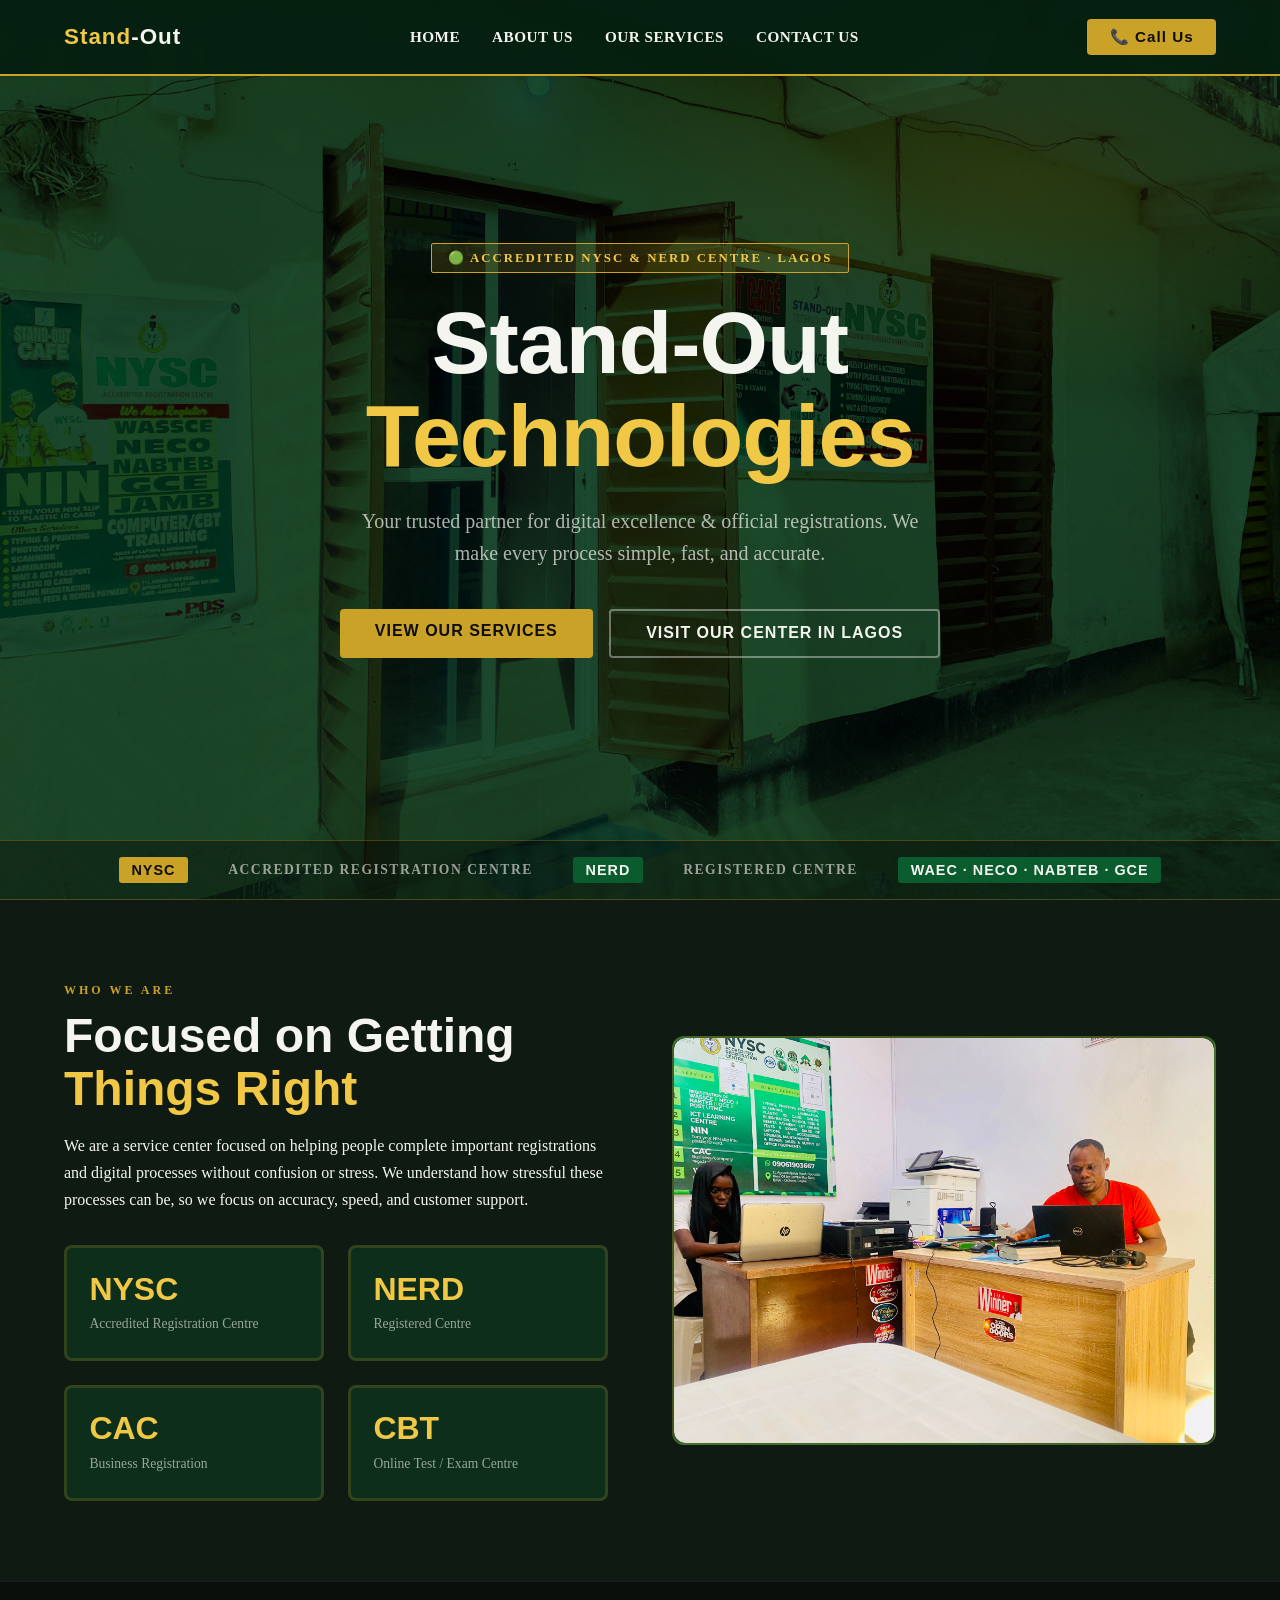
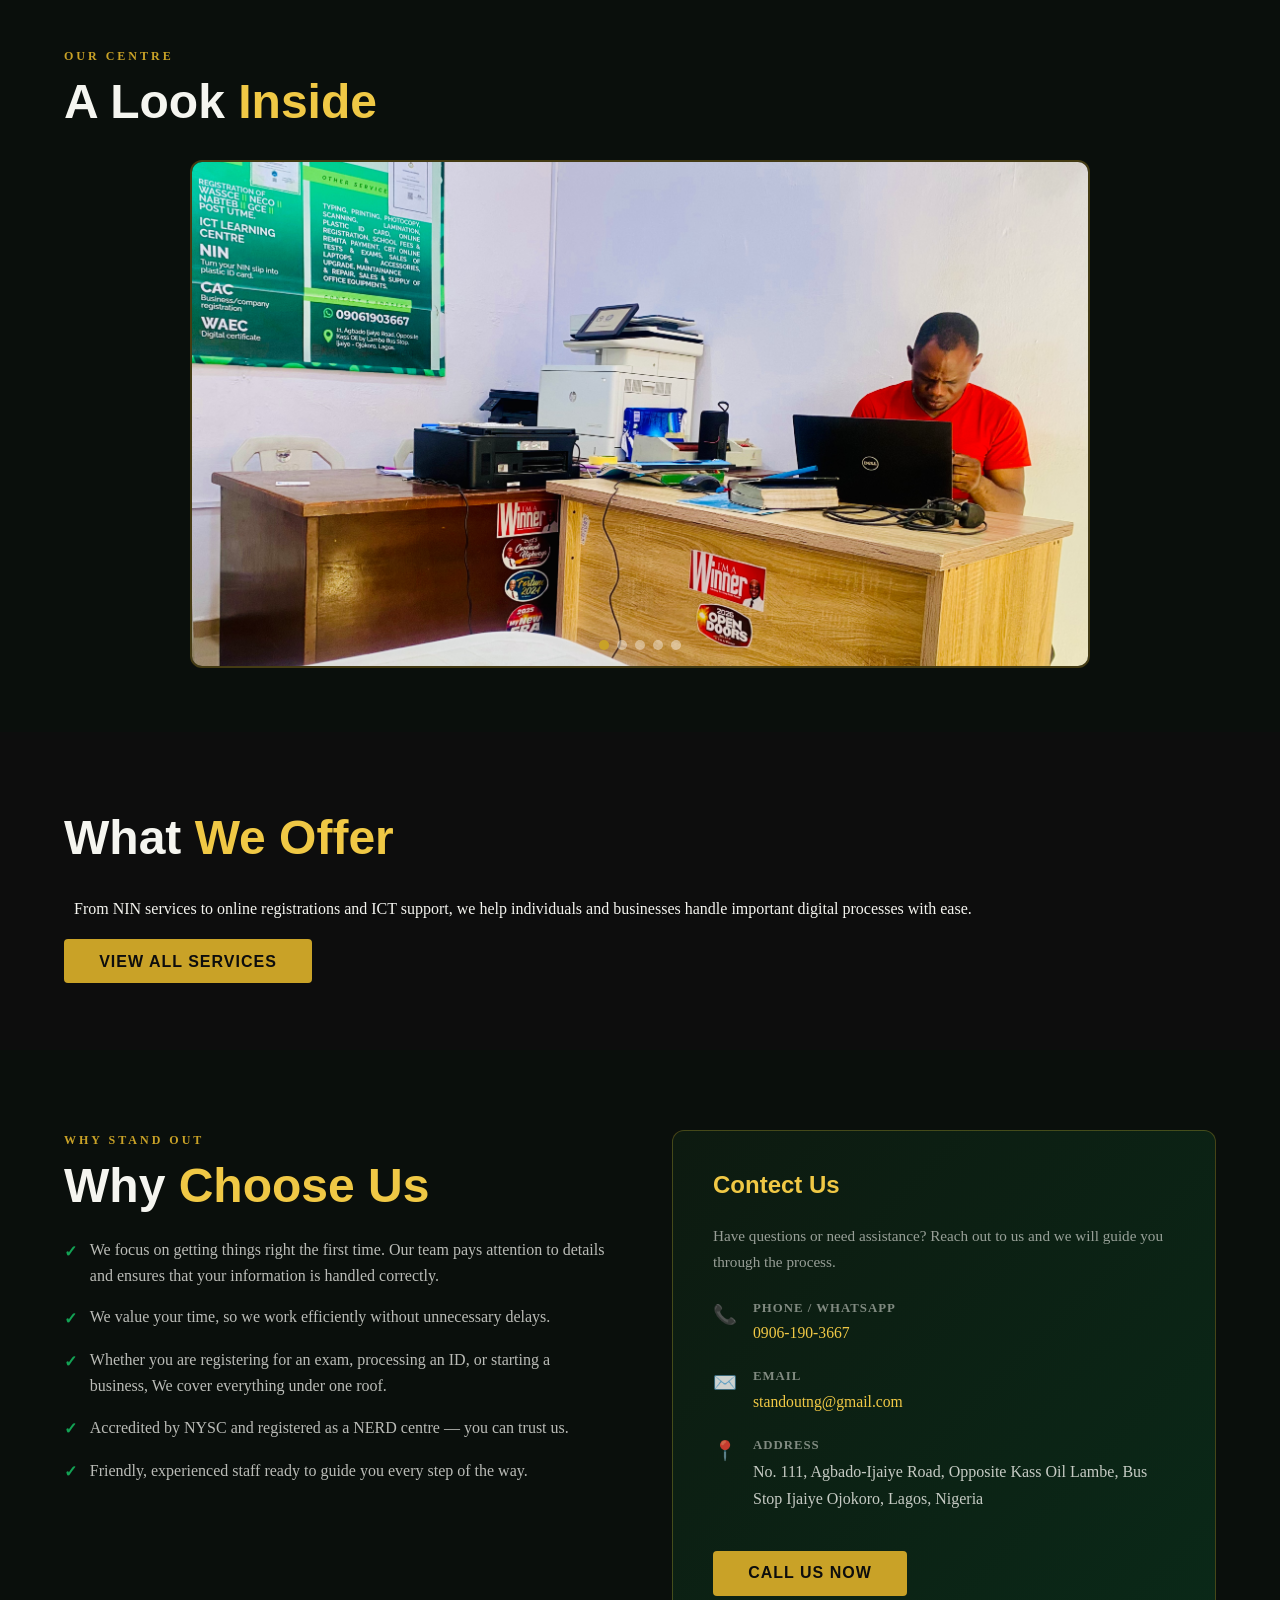
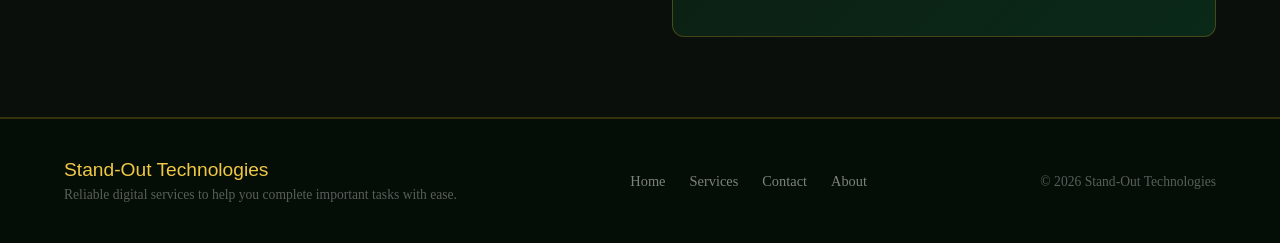
==== commit a15f7183: "Fix HTML structure and correct button tag" ====
--- a/index.html
+++ b/index.html
@@ -12,11 +12,7 @@
             <nav> 
                 <a class="nav-logo" href="#home">Stand<span>-Out</span></a>
                 
-                <button class="menu-toggle" id="menu-toggle" aria-label="Toggle menu">
-                    <span style="background:var(--gold)"></span>
-                    <span style="background:var(--gold)"></span>
-                    <span style="background:var(--gold)"></span>
-                </button>
+                <botton id="menu-toggle">☰</botton>
 
                 <ul class="nav-links" id="nav-link">
                     <li><a href="#home">Home</a></li>
@@ -207,4 +203,4 @@
 
         </script>
     </body>
-</html>+</html>
